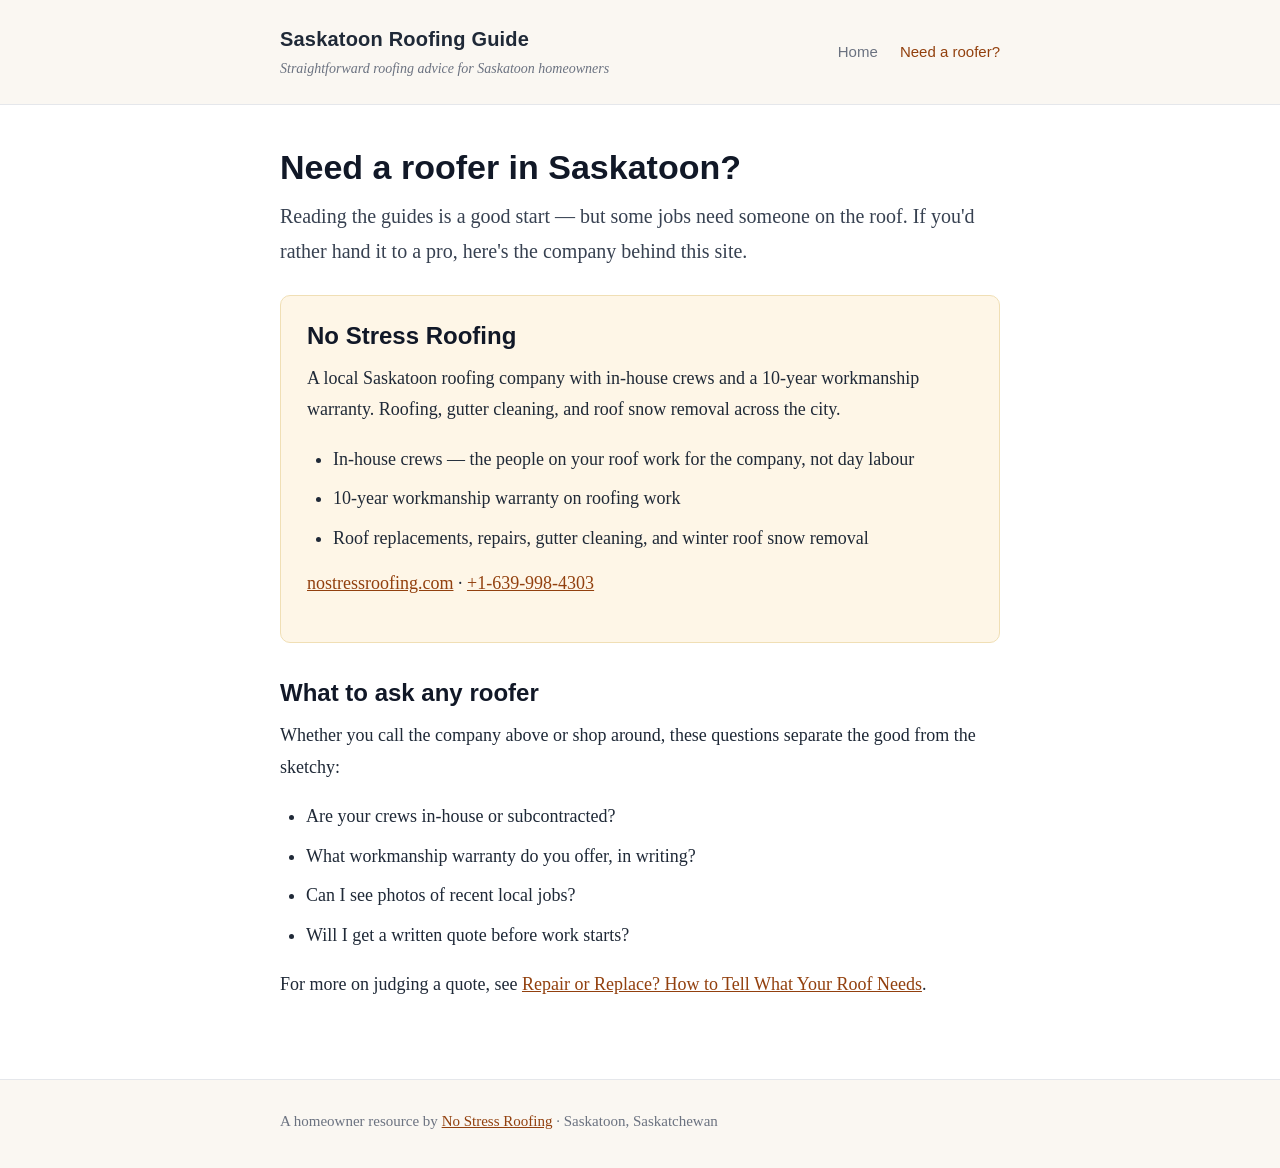
==== need-a-roofer.html @ c007c55f "Update index.html and styles.css, add need-a-roofer.html" ====
<!DOCTYPE html>
<html lang="en">
<head>
<meta charset="UTF-8">
<meta name="viewport" content="width=device-width, initial-scale=1.0">
<title>Need a Roofer in Saskatoon? | Saskatoon Roofing Guide</title>
<meta name="description" content="Looking for a roofing company in Saskatoon? No Stress Roofing — a local roofer with in-house crews and a 10-year workmanship warranty.">
<link rel="stylesheet" href="styles.css">
</head>
<body>

<header class="site-header">
  <div class="wrap">
    <a class="brand" href="index.html">
      <div class="name">Saskatoon Roofing Guide</div>
      <div class="tag">Straightforward roofing advice for Saskatoon homeowners</div>
    </a>
    <nav class="main-nav">
      <a href="index.html">Home</a>
      <a href="need-a-roofer.html" class="current">Need a roofer?</a>
    </nav>
  </div>
</header>

<main class="wrap">
  <h1>Need a roofer in Saskatoon?</h1>
  <p class="lede">Reading the guides is a good start — but some jobs need someone on the roof. If you'd rather hand it to a pro, here's the company behind this site.</p>

  <div class="roofer-card">
    <h2>No Stress Roofing</h2>
    <p>A local Saskatoon roofing company with in-house crews and a 10-year workmanship warranty. Roofing, gutter cleaning, and roof snow removal across the city.</p>
    <ul>
      <li>In-house crews — the people on your roof work for the company, not day labour</li>
      <li>10-year workmanship warranty on roofing work</li>
      <li>Roof replacements, repairs, gutter cleaning, and winter roof snow removal</li>
    </ul>
    <p><a href="https://nostressroofing.com">nostressroofing.com</a> · <a href="tel:+16399984303">+1-639-998-4303</a></p>
  </div>

  <h2>What to ask any roofer</h2>
  <p>Whether you call the company above or shop around, these questions separate the good from the sketchy:</p>
  <ul>
    <li>Are your crews in-house or subcontracted?</li>
    <li>What workmanship warranty do you offer, in writing?</li>
    <li>Can I see photos of recent local jobs?</li>
    <li>Will I get a written quote before work starts?</li>
  </ul>
  <p>For more on judging a quote, see <a href="articles/repair-vs-replacement.html">Repair or Replace? How to Tell What Your Roof Needs</a>.</p>
</main>

<footer class="site-footer">
  <div class="wrap">
    <p>A homeowner resource by <a href="https://nostressroofing.com">No Stress Roofing</a> · Saskatoon, Saskatchewan</p>
  </div>
</footer>

</body>
</html>
---- styles.css ----
/* Saskatoon Roofing Guide — clean light theme, no frameworks */
:root {
  --ink: #1f2937;
  --muted: #6b7280;
  --accent: #b45309; /* warm amber, roofing feel */
  --accent-dark: #92400e;
  --line: #e5e7eb;
  --bg: #ffffff;
  --wash: #faf7f2;
}

* { box-sizing: border-box; margin: 0; padding: 0; }

body {
  font-family: Georgia, "Times New Roman", serif;
  color: var(--ink);
  background: var(--bg);
  line-height: 1.75;
  font-size: 18px;
}

a { color: var(--accent-dark); }
a:hover { color: var(--accent); }

/* ---------- header ---------- */
.site-header {
  border-bottom: 1px solid var(--line);
  background: var(--wash);
}
.site-header .wrap {
  max-width: 760px;
  margin: 0 auto;
  padding: 22px 20px;
  display: flex;
  align-items: center;
  gap: 14px;
}
.brand { text-decoration: none; color: var(--ink); }
.brand .name {
  font-family: -apple-system, "Segoe UI", Helvetica, Arial, sans-serif;
  font-weight: 700;
  font-size: 20px;
  letter-spacing: 0.2px;
}
.brand .tag {
  font-size: 14px;
  color: var(--muted);
  font-style: italic;
}
nav.main-nav {
  margin-left: auto;
  font-family: -apple-system, "Segoe UI", Helvetica, Arial, sans-serif;
  font-size: 15px;
}
nav.main-nav a {
  margin-left: 18px;
  text-decoration: none;
  color: var(--muted);
}
nav.main-nav a:hover, nav.main-nav a.current { color: var(--accent-dark); }

/* ---------- layout ---------- */
.wrap {
  max-width: 760px;
  margin: 0 auto;
  padding: 40px 20px 60px;
}

h1, h2, h3 {
  font-family: -apple-system, "Segoe UI", Helvetica, Arial, sans-serif;
  line-height: 1.3;
  color: #111827;
}
h1 { font-size: 34px; margin: 0 0 10px; }
h2 { font-size: 24px; margin: 34px 0 12px; }
h3 { font-size: 19px; margin: 26px 0 8px; }
p { margin: 0 0 18px; }
ul, ol { margin: 0 0 18px 26px; }
li { margin-bottom: 8px; }

.meta {
  color: var(--muted);
  font-size: 15px;
  font-style: italic;
  margin-bottom: 26px;
}

.hero-img {
  width: 100%;
  border-radius: 10px;
  margin: 6px 0 28px;
  display: block;
}

/* ---------- homepage article list ---------- */
.lede { font-size: 20px; color: #374151; }
.post-list { list-style: none; margin: 30px 0 0; padding: 0; }
.post-list li {
  border-top: 1px solid var(--line);
  padding: 22px 0;
  margin: 0;
}
.post-list li:last-child { border-bottom: 1px solid var(--line); }
.post-list a.title {
  font-family: -apple-system, "Segoe UI", Helvetica, Arial, sans-serif;
  font-size: 21px;
  font-weight: 700;
  text-decoration: none;
  color: #111827;
}
.post-list a.title:hover { color: var(--accent-dark); }
.post-list p { margin: 8px 0 0; color: var(--muted); font-size: 16px; }

/* ---------- callout ---------- */
.callout {
  background: var(--wash);
  border-left: 4px solid var(--accent);
  padding: 18px 22px;
  border-radius: 0 8px 8px 0;
  margin: 28px 0;
  font-size: 17px;
}
.callout strong { font-family: -apple-system, "Segoe UI", Helvetica, Arial, sans-serif; }

/* ---------- need-a-roofer page ---------- */
.roofer-card {
  background: #fef6e7;
  border: 1px solid #f0dfb5;
  border-radius: 10px;
  padding: 24px 26px;
  margin: 26px 0;
}
.roofer-card h2 { margin-top: 0; }
.roofer-card ul { margin-bottom: 14px; }
.roofer-note {
  margin-top: 34px;
  padding-top: 22px;
  border-top: 1px solid var(--line);
  color: var(--muted);
  font-size: 16px;
}

/* ---------- footer ---------- */
.site-footer {
  border-top: 1px solid var(--line);
  background: var(--wash);
  font-size: 15px;
  color: var(--muted);
}
.site-footer .wrap { padding: 28px 20px; }
.site-footer p { margin-bottom: 6px; }
.site-footer a { color: var(--accent-dark); }

@media (max-width: 560px) {
  body { font-size: 17px; }
  h1 { font-size: 28px; }
  nav.main-nav a { margin-left: 12px; }
}
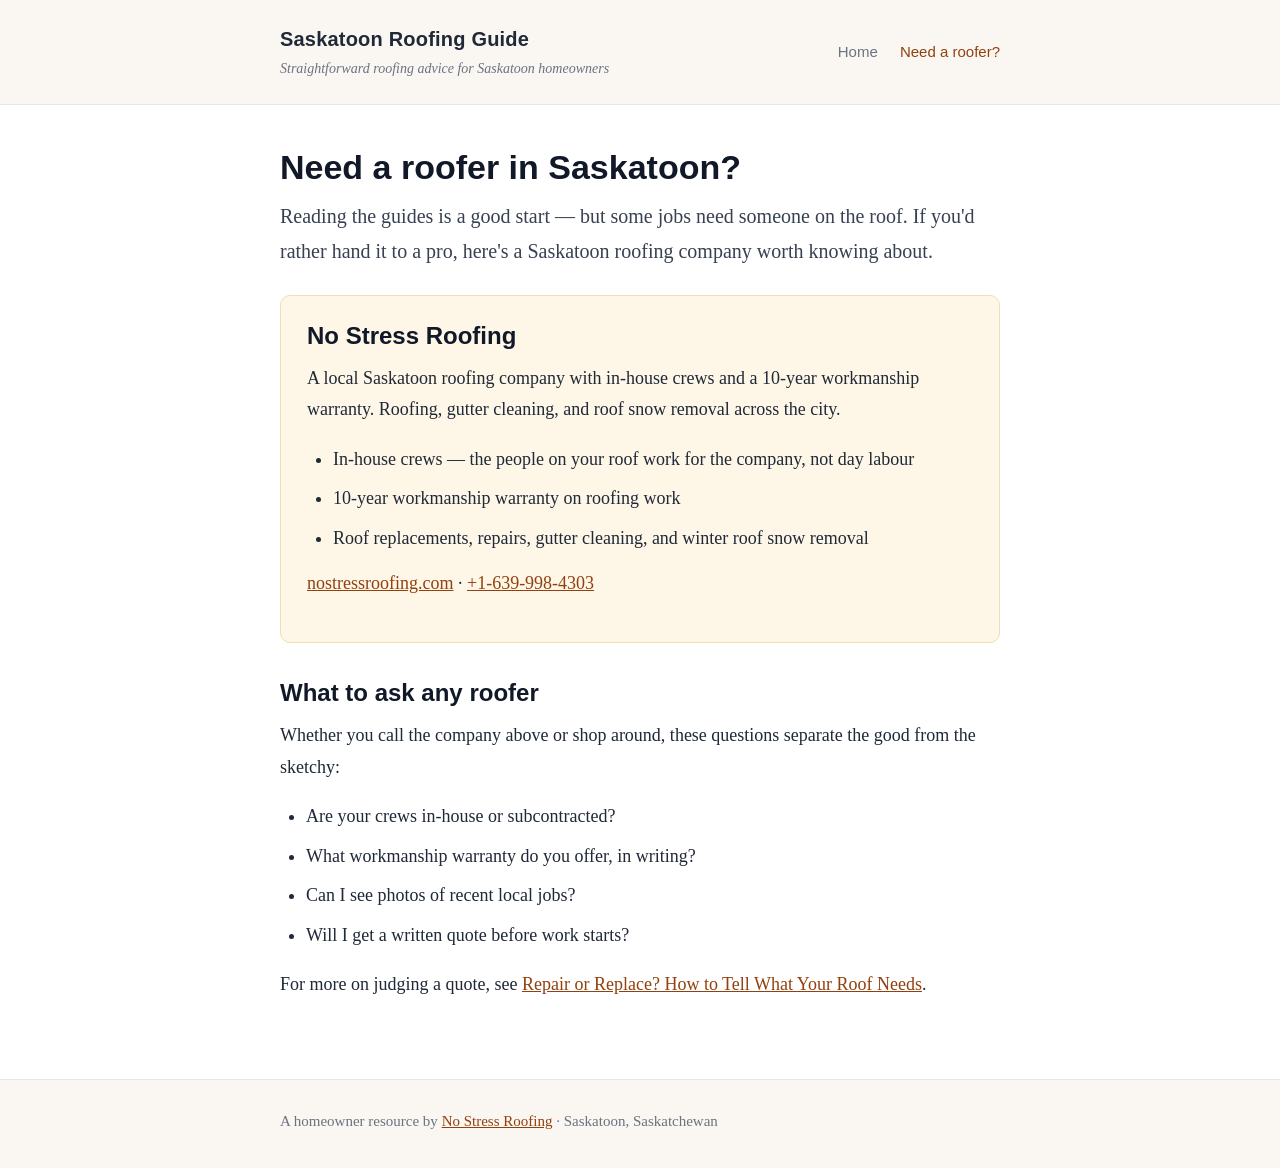
==== commit 7eba3755: "Update need-a-roofer.html: reword "company behind this site"" ====
--- a/need-a-roofer.html
+++ b/need-a-roofer.html
@@ -24,7 +24,7 @@
 
 <main class="wrap">
   <h1>Need a roofer in Saskatoon?</h1>
-  <p class="lede">Reading the guides is a good start — but some jobs need someone on the roof. If you'd rather hand it to a pro, here's the company behind this site.</p>
+  <p class="lede">Reading the guides is a good start — but some jobs need someone on the roof. If you'd rather hand it to a pro, here's a Saskatoon roofing company worth knowing about.</p>
 
   <div class="roofer-card">
     <h2>No Stress Roofing</h2>
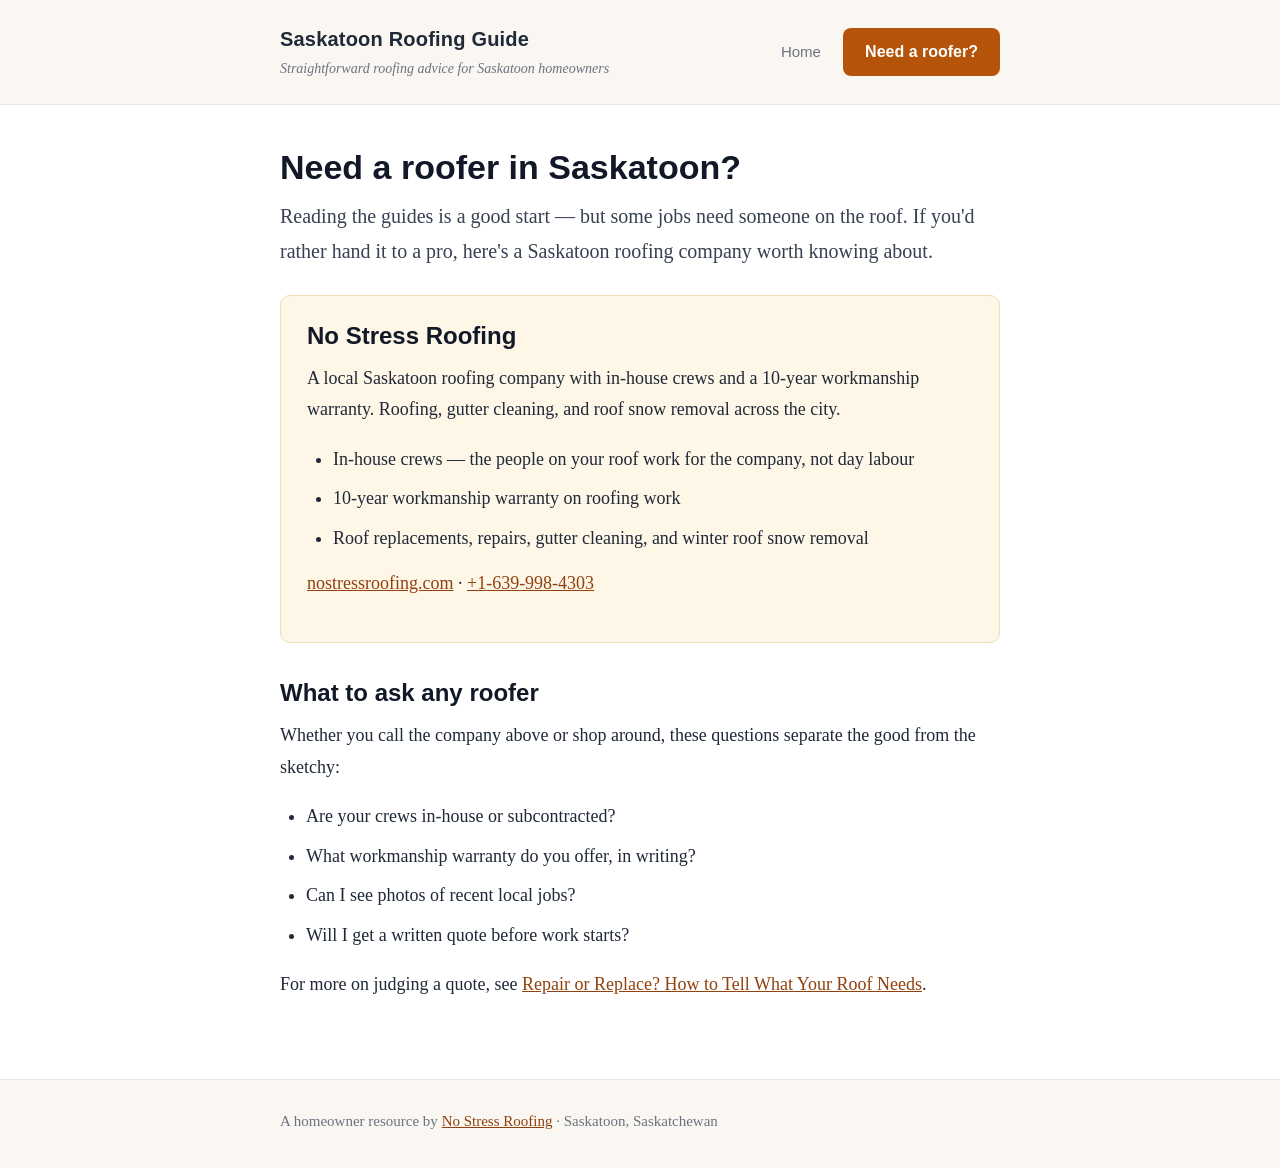
==== commit c0948e66: "Overwrite styles.css, index.html, need-a-roofer.html: btn-roofer button styles + nav buttons" ====
--- a/need-a-roofer.html
+++ b/need-a-roofer.html
@@ -17,7 +17,7 @@
     </a>
     <nav class="main-nav">
       <a href="index.html">Home</a>
-      <a href="need-a-roofer.html" class="current">Need a roofer?</a>
+      <a href="need-a-roofer.html" class="btn-roofer current">Need a roofer?</a>
     </nav>
   </div>
 </header>
--- a/styles.css
+++ b/styles.css
@@ -58,6 +58,24 @@
   color: var(--muted);
 }
 nav.main-nav a:hover, nav.main-nav a.current { color: var(--accent-dark); }
+
+
+/* ---------- roofer CTA button ---------- */
+a.btn-roofer {
+  display: inline-block;
+  background: var(--accent);
+  color: #fff !important;
+  font-family: -apple-system, "Segoe UI", Helvetica, Arial, sans-serif;
+  font-size: 16px;
+  font-weight: 600;
+  padding: 10px 22px;
+  border-radius: 8px;
+  text-decoration: none;
+  transition: background 0.15s;
+}
+a.btn-roofer:hover { background: var(--accent-dark); color: #fff !important; }
+nav.main-nav a.btn-roofer { margin-left: 18px; }
+.article-cta { margin: 44px 0 8px; text-align: center; }
 
 /* ---------- layout ---------- */
 .wrap {
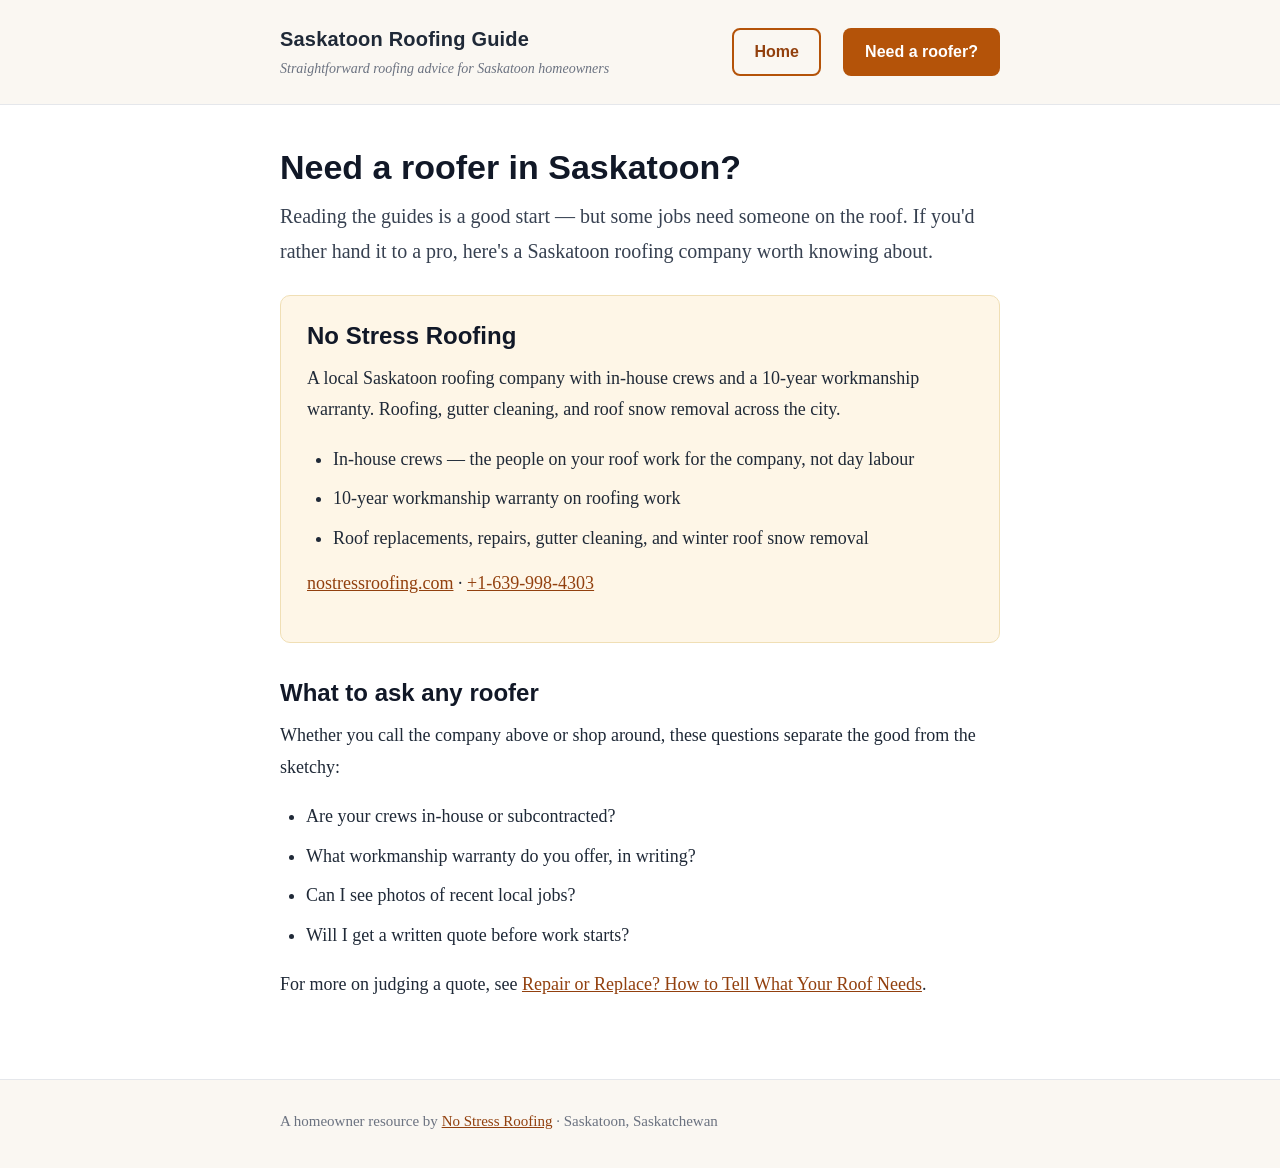
==== commit 1754e62a: "Overwrite styles.css, index.html, need-a-roofer.html: btn-outline button style and nav Home button" ====
--- a/need-a-roofer.html
+++ b/need-a-roofer.html
@@ -16,7 +16,7 @@
       <div class="tag">Straightforward roofing advice for Saskatoon homeowners</div>
     </a>
     <nav class="main-nav">
-      <a href="index.html">Home</a>
+      <a href="index.html" class="btn-outline">Home</a>
       <a href="need-a-roofer.html" class="btn-roofer current">Need a roofer?</a>
     </nav>
   </div>
--- a/styles.css
+++ b/styles.css
@@ -76,6 +76,23 @@
 a.btn-roofer:hover { background: var(--accent-dark); color: #fff !important; }
 nav.main-nav a.btn-roofer { margin-left: 18px; }
 .article-cta { margin: 44px 0 8px; text-align: center; }
+
+
+a.btn-outline {
+  display: inline-block;
+  background: transparent;
+  color: var(--accent-dark) !important;
+  font-family: -apple-system, "Segoe UI", Helvetica, Arial, sans-serif;
+  font-size: 16px;
+  font-weight: 600;
+  padding: 8px 20px;
+  border: 2px solid var(--accent);
+  border-radius: 8px;
+  text-decoration: none;
+  transition: background 0.15s, color 0.15s;
+}
+a.btn-outline:hover { background: var(--accent); color: #fff !important; }
+nav.main-nav a.btn-outline { margin-left: 12px; }
 
 /* ---------- layout ---------- */
 .wrap {
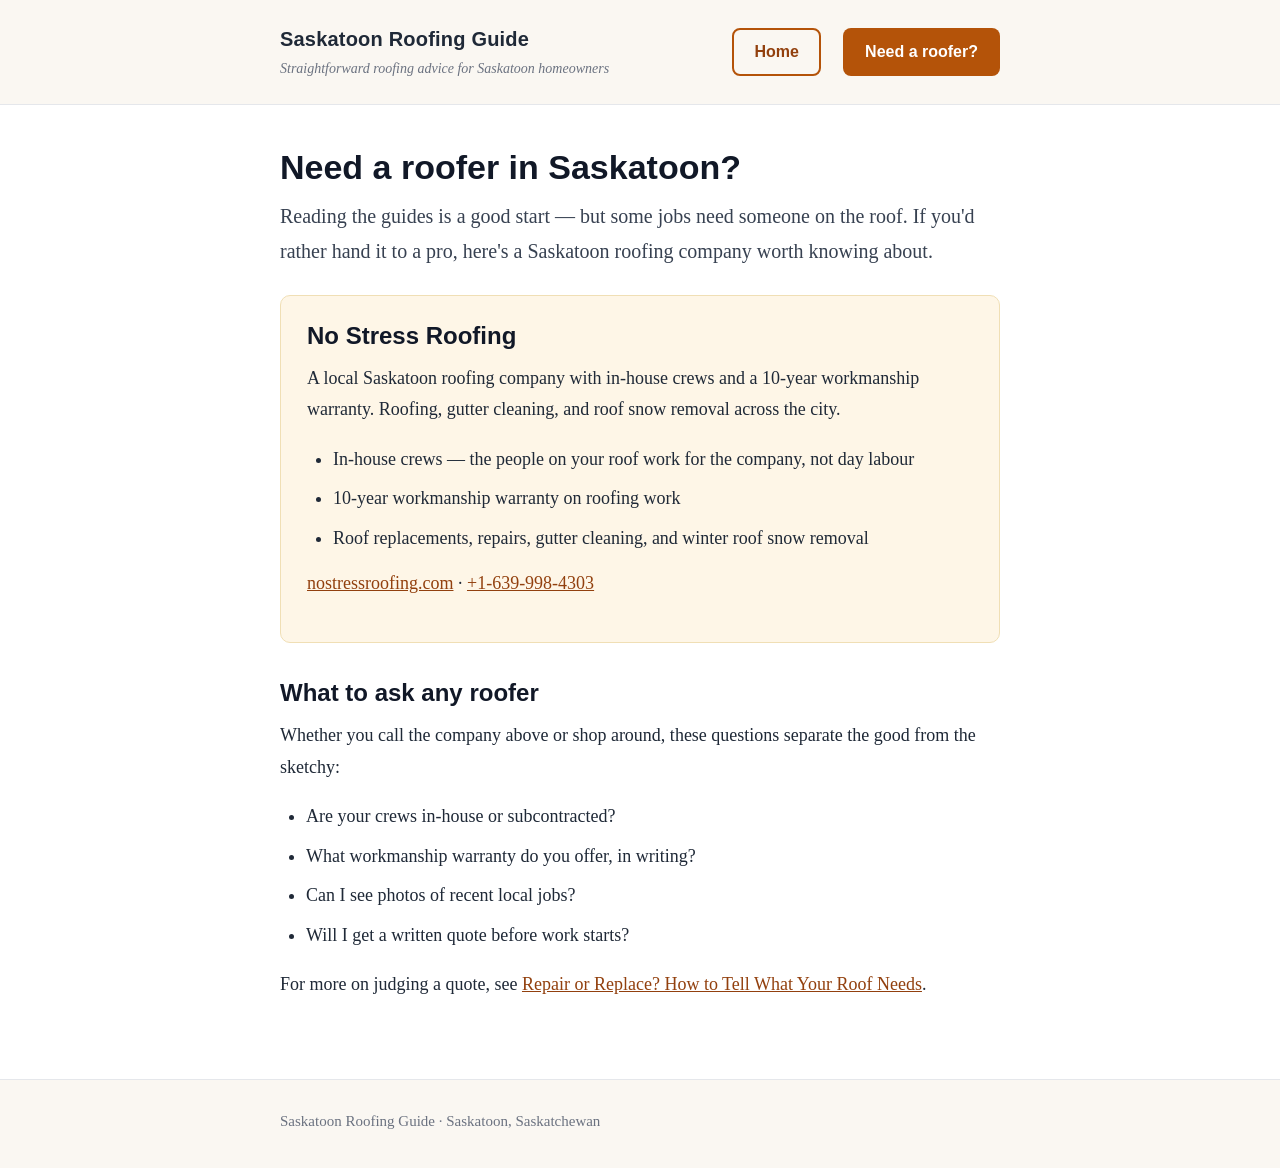
==== commit 0e4e3417: "Overwrite need-a-roofer.html: footer changed to neutral wording, removed No Stress Roofing attributi" ====
--- a/need-a-roofer.html
+++ b/need-a-roofer.html
@@ -50,7 +50,7 @@
 
 <footer class="site-footer">
   <div class="wrap">
-    <p>A homeowner resource by <a href="https://nostressroofing.com">No Stress Roofing</a> · Saskatoon, Saskatchewan</p>
+    <p>Saskatoon Roofing Guide · Saskatoon, Saskatchewan</p>
   </div>
 </footer>
 
